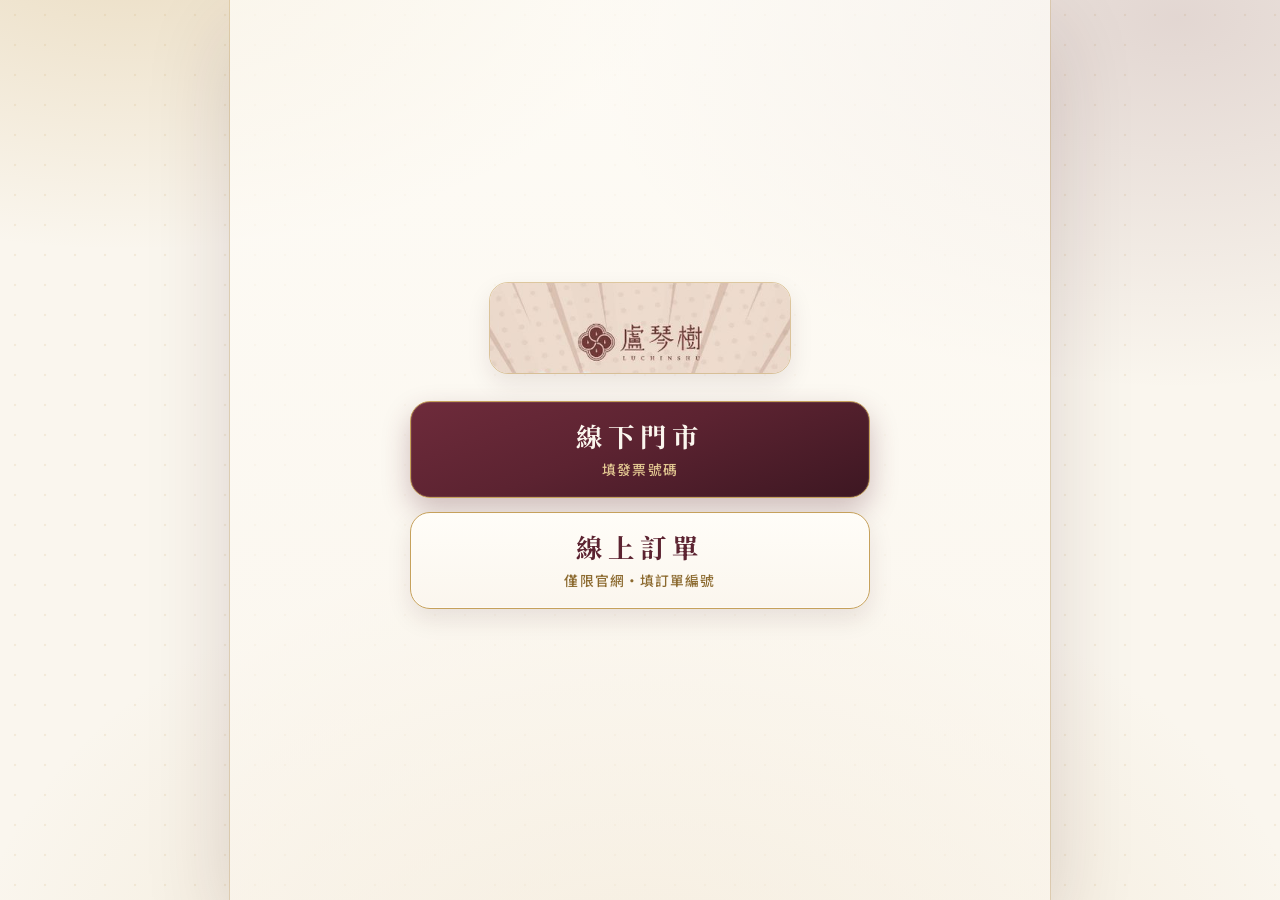
==== index.html @ ad16a61b "fix: only show success after the sheet confirms the entry Read the Apps Script JSON when the browser" ====
<!DOCTYPE html>
<html lang="zh-Hant">
<head>
<meta charset="UTF-8">
<meta name="viewport" content="width=device-width, initial-scale=1.0">
<title>盧琴樹 LUCHINSHU｜雙11 抽獎登記</title>
<meta name="description" content="盧琴樹（鷹速國際）雙11 抽獎：門市填發票、線上訂單填訂單編號，再到活動貼文留言「我要吃糖心酥」就能參加！活動期間 2026/10/30–11/30，抽獎日 2026/12/9。">
<link rel="preconnect" href="https://fonts.googleapis.com">
<link rel="preconnect" href="https://fonts.gstatic.com" crossorigin>
<link href="https://fonts.googleapis.com/css2?family=Noto+Sans+TC:wght@400;500;700&family=Noto+Serif+TC:wght@600;700&display=swap" rel="stylesheet">
<!-- assets 20261030f: channel is locked after the gate; no in-form switch -->
<!-- assets 20261030g: 試算表回 ok 才顯示登記成功 -->
<link rel="stylesheet" href="style.css?v=20261030g">
<script>
/* 有 ?channel= 時先標記，避免掃碼深連結先閃過選擇畫面。別名與 validate.js resolveChannel 一致。 */
(function () {
  var q = location.search.charAt(0) === '?' ? location.search.slice(1) : location.search;
  if (!q) return;
  var raw = '';
  var parts = q.split('&');
  for (var i = 0; i < parts.length; i++) {
    var pair = parts[i];
    if (!pair) continue;
    var eq = pair.indexOf('=');
    var k = eq < 0 ? pair : pair.slice(0, eq);
    try { k = decodeURIComponent(k.replace(/\+/g, ' ')); } catch (e) {}
    if (k !== 'channel') continue;
    raw = eq < 0 ? '' : pair.slice(eq + 1);
    try { raw = decodeURIComponent(raw.replace(/\+/g, ' ')); } catch (e2) {}
    break;
  }
  raw = (raw || '').replace(/^\s+|\s+$/g, '');
  var cl = raw.toLowerCase();
  var known = cl === 'online' || raw === '線上' || raw === '線上訂單' ||
    cl === 'store' || cl === 'offline' || raw === '門市' || raw === '線下' || raw === '線下門市';
  if (known) document.documentElement.classList.add('channel-preset');
})();
</script>
</head>
<body>

<div class="page">

  <section class="gate" id="channelGate" aria-label="選擇購買管道">
    <h1 class="sr-only">盧琴樹 LUCHINSHU 雙11抽獎登記</h1>
    <div class="gate-logo" aria-hidden="true">
      <img src="assets/hero-promo.jpg?v=20261029e" alt="">
    </div>
    <div class="gate-actions">
      <button type="button" class="gate-btn" data-channel="store">
        <span class="gate-btn-title">線下門市</span>
        <span class="gate-btn-sub">填發票號碼</span>
      </button>
      <button type="button" class="gate-btn gate-btn-line" data-channel="online">
        <span class="gate-btn-title">線上訂單</span>
        <span class="gate-btn-sub">僅限官網・填訂單編號</span>
      </button>
    </div>
    <noscript class="gate-noscript">請開啟 JavaScript 才能完成登記。</noscript>
  </section>

  <div id="campaign">
  <!-- 1. 海報 hero（手機寬滿版） -->
  <header class="hero">
    <img src="assets/hero-promo.jpg?v=20261029e" alt="盧琴樹 雙11大獎開抽!! iPhone 18 Pro 256GB（價值約 NT$44,900）等你帶回家，即日起至11/30 消費滿$1111＋留言" class="hero-img">
    <span class="spark sp1" aria-hidden="true"></span>
    <span class="spark sp2" aria-hidden="true"></span>
    <span class="spark sp3" aria-hidden="true"></span>
  </header>

  <main class="wrap">
    <div class="store-badge" id="storeBadge"></div>

    <section class="card prize-board" aria-label="活動獎項">
      <h2 class="board-title"><span class="deco" aria-hidden="true">✦</span>活動獎項<span class="deco" aria-hidden="true">✦</span></h2>
      <div class="prize-grid">
        <article class="prize prize-grand">
          <span class="prize-tag">頭獎</span>
          <h3 class="prize-name">iPhone 18 Pro <em>256GB</em></h3>
          <p class="prize-note">顏色隨機</p>
          <p class="prize-value">價值約 <strong>NT$44,900</strong></p>
          <span class="prize-count">×1 名</span>
        </article>
        <article class="prize">
          <span class="prize-tag">二獎</span>
          <h3 class="prize-name">現金 <em>NT$11,111</em></h3>
          <span class="prize-count">×1 名</span>
        </article>
        <article class="prize">
          <span class="prize-tag">三獎</span>
          <h3 class="prize-name">現金 <em>NT$1,111</em></h3>
          <span class="prize-count">×3 名</span>
        </article>
        <article class="prize">
          <span class="prize-tag">四獎</span>
          <h3 class="prize-name">商品金 <em>NT$111</em></h3>
          <span class="prize-count">×20 名</span>
        </article>
      </div>
    </section>

    

    <!-- 4. 活動資訊 -->
    <section class="card info-card">
      <h2 class="sec-title">活動資訊</h2>
      <ul class="info-list">
        <li>登記至 <strong>2026/11/30</strong> 止</li>
        <li>抽獎日：<strong>2026/12/9</strong></li>
        <li>中獎以 <strong>Email 及 FB／IG 私訊</strong>通知</li>
        <li>門市結帳，或官網下單，都可以參加（蝦皮、momo 不適用）</li>
        <li>同一位顧客<strong>限參加一次</strong>，重複登記僅計一筆</li>
      </ul>
    </section>

    <!-- 5. 留言提醒 -->
    <div class="warn-banner" role="alert">
      <span class="warn-ic" aria-hidden="true">
        <svg viewBox="0 0 24 24"><path fill="currentColor" d="M21 12.8A9 9 0 1 1 11.2 3 7 7 0 0 0 21 12.8z"/></svg><svg viewBox="0 0 24 24"><path fill="currentColor" d="M12 2l2.3 6.7L21 11l-6.7 2.3L12 20l-2.3-6.7L3 11l6.7-2.3z"/></svg>
      </span>
      <span class="big">送出後會跳轉到活動貼文，<span class="gold">一定要留言才算參加！</span></span>
      沒留言不算喔～小編會用留言名單對名單，有填表＋有留言才算數
      <span class="comment-phrase">留言請打：「我要吃糖心酥」</span>
    </div>

    <!-- 填寫畫面 -->
    <section class="card form-card" id="formCard">
      <h2 class="form-title"><svg class="title-ic" viewBox="0 0 24 24" aria-hidden="true"><path fill="currentColor" d="M21 12.8A9 9 0 1 1 11.2 3 7 7 0 0 0 21 12.8z"/></svg>抽獎登記</h2>
      <p class="form-hint">填完送出就會帶你去留言。記得打「我要吃糖心酥」！</p>

      <div class="form-error" id="formError"></div>

      <form id="lotteryForm" class="form-grid" novalidate>
        <input type="hidden" id="channelValue" name="channel" value="">
        <span class="field-error" data-err-for="channel"></span>

        <div class="field full" id="invoiceField" hidden>
          <label class="main" for="fInvoice">發票號碼 <span class="req">*</span></label>
          <input type="text" id="fInvoice" name="invoice" autocapitalize="characters" placeholder="2 碼英文＋8 碼數字，例：AB12345678">
          <p class="channel-tip">門市結帳的發票，兩個英文字母加八個數字就好。</p>
          <div class="field-error" data-err-for="invoice"></div>
        </div>

        <div class="field full" id="orderChannelField" hidden>
          <span class="main" id="orderChannelLabel">購買通路</span>
          <p class="channel-tip">線上訂單僅限<strong>官網</strong>（chinshu.co）購買才可參加；蝦皮、momo 不適用本次活動。</p>
          <input type="hidden" id="ocWeb" name="orderChannel" value="官網">
          <div class="field-error" data-err-for="orderChannel"></div>
        </div>

        <div class="field full" id="orderIdField" hidden>
          <label class="main" for="fOrderId">訂單編號 <span class="req">*</span></label>
          <input type="text" id="fOrderId" name="orderId" autocapitalize="characters" autocomplete="off" placeholder="例：2026103000123">
          <p class="channel-tip">線上訂單不用填發票（發票開比較慢），填訂單編號就能參加抽獎喔。</p>
          <div class="field-error" data-err-for="orderId"></div>
        </div>

        <div class="field">
          <label class="main" for="fName">姓名 <span class="req">*</span></label>
          <input type="text" id="fName" name="name" autocomplete="name" placeholder="請填真實姓名，中獎通知用">
          <div class="field-error" data-err-for="name"></div>
        </div>

        <div class="field">
          <label class="main" for="fEmail">Email <span class="req">*</span></label>
          <input type="email" id="fEmail" name="email" autocomplete="email" placeholder="例：hello@chinshu.co">
          <div class="field-error" data-err-for="email"></div>
        </div>

        <div class="field">
          <label class="main" for="fPhone">電話 <span class="req">*</span></label>
          <input type="tel" id="fPhone" name="phone" autocomplete="tel" inputmode="tel" placeholder="例：0912345678">
          <div class="field-error" data-err-for="phone"></div>
        </div>

        <div class="field">
          <label class="main" for="fAmount">消費金額（新台幣） <span class="req">*</span></label>
          <input type="number" id="fAmount" name="amount" inputmode="numeric" min="1" step="1" placeholder="例：1280">
          <div class="field-error" data-err-for="amount"></div>
        </div>

        <div class="field">
          <span class="main" style="display:block;margin-bottom:6px;">FB 或 IG（擇一） <span class="req">*</span></span>
          <div class="platform-row">
            <span>
              <input type="radio" id="pFB" name="platform" value="FB">
              <label class="pill" for="pFB">Facebook</label>
            </span>
            <span>
              <input type="radio" id="pIG" name="platform" value="IG">
              <label class="pill" for="pIG">Instagram</label>
            </span>
          </div>
          <div class="field-error" data-err-for="platform"></div>
        </div>

        <div class="field">
          <label class="main" for="fAccount">帳號名稱 <span class="req">*</span></label>
          <input type="text" id="fAccount" name="account" placeholder="例：IG：xxxx_223（中獎會用這個帳號私訊你）">
          <div class="field-error" data-err-for="account"></div>
        </div>

        <div class="field full">
          <span class="main">個人資料保護聲明（請滑動閱讀全文） <span class="req">*</span></span>
          <div class="privacy-box" id="privacyBox">
            <h3>盧琴樹 雙11抽獎活動｜個人資料保護聲明</h3>
            <p>鷹速國際有限公司（品牌：盧琴樹，統一編號 83551042，以下稱「本公司」）依《個人資料保護法》第 8 條規定，於蒐集您的個人資料前告知下列事項：</p>
            <p>1. 蒐集者：鷹速國際有限公司（盧琴樹）。</p>
            <p>2. 蒐集目的：辦理「盧琴樹 雙11抽獎活動」之參加資格確認、抽獎、中獎通知（以 Email 及 FB／IG 私訊方式）、贈品寄送及相關客服聯繫（法定特定目的：〇九〇 消費者、客戶管理與服務；一三五 資（通）訊服務；一五二 廣告或商業行為管理）。經您另行勾選同意後，並用於本公司商品、優惠及活動之行銷訊息寄送（〇四〇 行銷）。</p>
            <p>3. 個人資料類別：姓名、電子郵件、電話（C001 辨識個人者）、消費金額、購買管道、訂單編號或發票號碼（C093 財務交易）、Facebook 或 Instagram 帳號名稱（C001）。</p>
            <p>4. 利用期間：自蒐集之日起至 2028/12/31 止；行銷用途至您撤回同意時止。期滿或目的消失後即刪除或停止利用。法令另有保存規定者，從其規定。</p>
            <p>5. 利用地區：中華民國（台灣）境內。</p>
            <p>6. 利用對象及方式：由本公司於上述目的範圍內，以電子或書面方式利用，中獎通知以 Email 及 Facebook／Instagram 私訊進行；中獎贈品寄送時，必要範圍內提供予物流業者。除法令規定外，不會提供予其他第三人。</p>
            <p>7. 您的權利：您可依個資法第 3 條，向本公司請求查詢或閱覽、製給複製本、補充或更正、停止蒐集／處理／利用，或刪除您的個人資料，並可隨時撤回行銷同意。請洽：【聯絡 Email 待填寫：______@______】。</p>
            <p>8. 不提供之影響：您可自由選擇是否提供個人資料；若不提供或提供不完整，將無法參加本次抽獎或無法完成中獎通知與贈品寄送。是否同意接收行銷訊息不影響抽獎資格。</p>
            <p>活動說明：活動期間 2026/10/30–11/30，抽獎日 2026/12/9，中獎將以 Email 及 FB／IG 私訊通知。同一位顧客限參加一次，重複登記者僅以一筆計算，本公司保有審核及最終解釋之權利。</p>
          </div>
        </div>

        <div class="field full">
          <label class="check-row" for="fPrivacy">
            <input type="checkbox" id="fPrivacy" name="privacyConsent">
            <span>我已閱讀並同意上方「個人資料保護聲明」，同意盧琴樹為辦理本次抽獎蒐集、處理及利用我的個人資料。<span class="req">*</span></span>
          </label>
          <div class="field-error" data-err-for="privacyConsent"></div>
          <label class="check-row optional" for="fMarketing">
            <input type="checkbox" id="fMarketing" name="marketing">
            <span>我同意盧琴樹日後以 Email／電話／簡訊寄送新品、優惠與活動訊息（可隨時取消）。不勾選也能參加抽獎喔！</span>
          </label>
        </div>

        <button type="submit" class="btn btn-primary" id="submitBtn">送出，帶我去留言！</button>
      </form>
    </section>

    <!-- 成功畫面 -->
    <section class="card success-wrap" id="successCard">
      <div class="success-icon" aria-hidden="true"><svg viewBox="0 0 96 96"><circle cx="48" cy="48" r="45" fill="none" stroke="#C6A15B" stroke-opacity=".35"/><circle cx="48" cy="48" r="38" fill="none" stroke="#C6A15B" stroke-opacity=".65" stroke-width="1.5"/><circle cx="45" cy="51" r="21" fill="#E3C892"/><circle cx="54" cy="44" r="18" fill="#ffffff"/><path fill="#5C2331" d="M29 32l1.9 5.3 5.3 1.9-5.3 1.9L29 46.4l-1.9-5.3-5.3-1.9 5.3-1.9z"/><path fill="#C6A15B" d="M70 58l1.6 4.4 4.4 1.6-4.4 1.6L70 70l-1.6-4.4-4.4-1.6 4.4-1.6z"/></svg></div>
      <h2 class="success-title">登記成功！</h2>
      <p class="success-text">接下來最重要的一步：<strong>請到活動貼文留言</strong>，有留言才會進入抽獎名單！</p>
      <p class="success-phrase">留言打這句就對了：「我要吃糖心酥」</p>
      <p class="success-text">小編是用「FB／IG 帳號」對名單的，留言帳號要和剛剛填的一樣喔。</p>
      <p class="countdown" id="countdownText">活動貼文還沒上線時，不會自動跳轉。</p>
      <a class="btn btn-gold" id="goPostBtn" href="#" target="_blank" rel="noopener">馬上去貼文留言</a>
      <div class="follow-box">
        <p class="follow-title">順便追蹤粉專／IG 吧！</p>
        <p class="follow-text">中獎名單會在那邊公布，追蹤才能第一時間知道有沒有中獎 ✨</p>
        <div class="follow-btns">
          <a class="btn btn-follow fb" id="followFbBtn" href="#" target="_blank" rel="noopener">追蹤 FB 粉專</a>
          <a class="btn btn-follow ig" id="followIgBtn" href="#" target="_blank" rel="noopener">追蹤 IG</a>
        </div>
      </div>
    </section>

    <footer class="foot">
      主辦：鷹速國際有限公司（盧琴樹）｜<a href="https://chinshu.co" target="_blank" rel="noopener">chinshu.co</a><br>
      活動期間 2026/10/30–11/30・抽獎日 2026/12/9・主辦方保有審核及最終解釋之權利
    </footer>
  </main>
  </div>
</div>

<script src="validate.js?v=20261030g"></script>
<script src="config.js?v=20261030g"></script>
<script src="app.js?v=20261030g"></script>
</body>
</html>
---- style.css ----
/* 盧琴樹 LUCHINSHU（鷹速國際）雙11 線下門市掃碼抽獎・活動 landing
   品牌視覺：酒紅 #5C2331 / 深紅褐 #3D1722、金 #C6A15B、米白 #FBF6EE
   氛圍：米色放射線背景＋金色點綴，獎項/提醒區深紅褐漸層＋金框金字 */
:root {
  --wine: #5C2331;
  --wine-dark: #3D1722;
  --gold: #C6A15B;
  --gold-light: #E3C892;
  --gold-deep: #8C6A2F;
  --cream: #FBF6EE;
  --ink: #40222A;
  --danger: #A4231B;
  --serif: "Noto Serif TC", "Songti TC", "PMingLiU", serif;
  --sans: "Noto Sans TC", "PingFang TC", "Microsoft JhengHei", sans-serif;
}

* { box-sizing: border-box; }
html { -webkit-text-size-adjust: 100%; }
.sr-only {
  position: absolute;
  width: 1px;
  height: 1px;
  padding: 0;
  margin: -1px;
  overflow: hidden;
  clip: rect(0, 0, 0, 0);
  white-space: nowrap;
  border: 0;
}
body {
  margin: 0;
  font-family: var(--sans);
  color: var(--ink);
  font-size: 17px;
  line-height: 1.65;
  /* 米色放射線（上方灑下）＋金色圓點＋米白底 */
  background-color: var(--cream);
  background-image:
    radial-gradient(circle, rgba(198, 161, 91, .18) 1.4px, transparent 1.6px),
    repeating-conic-gradient(from 180deg at 50% -140px, rgba(198, 161, 91, .12) 0deg 3deg, transparent 3deg 16deg),
    repeating-conic-gradient(from 180deg at 50% -140px, rgba(92, 35, 49, .05) 0deg 2deg, transparent 2deg 28deg);
  background-size: 30px 30px, auto, auto;
  background-repeat: repeat, no-repeat, no-repeat;
}

/* 手機優先置中欄 */
.page {
  max-width: 520px;
  margin: 0 auto;
  min-height: 100vh;
  box-shadow: 0 0 0 1px rgba(198, 161, 91, .28), 0 18px 60px rgba(61, 23, 34, .12);
  background: transparent;
}
.wrap { padding: 0 16px 48px; }

/* ===== 1. 海報 hero ===== */
.hero {
  position: relative;
  overflow: hidden;
  background: var(--cream);
}
.hero-img {
  display: block;
  width: 100%;
  height: auto;
  /* 海報含獎項區，勿用 4:5 cover 裁掉底部 */
  aspect-ratio: auto;
  object-fit: contain;
  object-position: top center;
}
.store-badge {
  display: none;
  width: fit-content;
  max-width: calc(100% - 40px);
  margin: 14px auto 0;
  padding: 5px 18px;
  border-radius: 999px;
  background: linear-gradient(135deg, var(--gold-light), var(--gold));
  color: var(--wine-dark);
  font-size: .85rem;
  font-weight: 700;
  letter-spacing: .04em;
  box-shadow: 0 6px 16px rgba(61, 23, 34, .35), inset 0 0 0 1px rgba(255, 253, 248, .5);
  white-space: nowrap;
  overflow: hidden;
  text-overflow: ellipsis;
}
.store-badge.on { display: block; }

/* ===== 星點裝飾（閃爍動畫） ===== */
.spark {
  position: absolute;
  width: 10px;
  height: 10px;
  pointer-events: none;
  background: var(--gold-light);
  transform: rotate(45deg);
  box-shadow: 0 0 8px rgba(227, 200, 146, .9);
  animation: twinkle 2.2s ease-in-out infinite;
}
.spark::after {
  content: "";
  position: absolute;
  inset: 3px;
  background: #fffdf6;
}
.hero .sp1 { top: 14%; left: 8%; }
.hero .sp2 { top: 8%; right: 10%; width: 7px; height: 7px; animation-delay: .7s; }
.hero .sp3 { top: 32%; right: 5%; width: 12px; height: 12px; animation-delay: 1.3s; }
@keyframes twinkle {
  0%, 100% { opacity: .25; transform: rotate(45deg) scale(.65); }
  50% { opacity: 1; transform: rotate(45deg) scale(1.15); }
}

/* ===== 2. 標題列 ===== */
.title-block {
  position: relative;
  text-align: center;
  padding: 26px 12px 8px;
}
.kicker {
  margin: 0 0 6px;
  font-size: .78rem;
  font-weight: 700;
  letter-spacing: .42em;
  text-indent: .42em;
  color: var(--gold-deep);
}
.hero-title {
  font-family: var(--serif);
  font-weight: 700;
  font-size: 2.35rem;
  letter-spacing: .1em;
  margin: 0;
  color: var(--wine);
  text-shadow: 0 2px 0 rgba(227, 200, 146, .55), 0 6px 18px rgba(92, 35, 49, .18);
}
.hero-sub {
  font-family: var(--serif);
  font-weight: 600;
  font-size: 1.18rem;
  letter-spacing: .14em;
  margin: 6px 0 16px;
  color: var(--wine);
}
.chip {
  display: inline-flex;
  align-items: center;
  gap: 8px;
  margin: 0;
  padding: 8px 20px;
  border-radius: 999px;
  background: linear-gradient(135deg, var(--wine) 0%, var(--wine-dark) 100%);
  border: 1px solid var(--gold);
  color: var(--gold-light);
  font-size: .95rem;
  font-weight: 700;
  letter-spacing: .03em;
  box-shadow: 0 6px 18px rgba(92, 35, 49, .30), inset 0 0 12px rgba(198, 161, 91, .18);
}
.chip-dot {
  width: 7px;
  height: 7px;
  border-radius: 50%;
  background: var(--gold-light);
  box-shadow: 0 0 8px rgba(227, 200, 146, .95);
  animation: chipGlow 1.8s ease-in-out infinite;
}
@keyframes chipGlow {
  0%, 100% { opacity: .55; }
  50% { opacity: 1; box-shadow: 0 0 12px rgba(227, 200, 146, 1); }
}

/* ===== 卡片基底（金框＋四角菱形角飾） ===== */
.card {
  position: relative;
  margin-top: 18px;
  border-radius: 18px;
  border: 1px solid rgba(198, 161, 91, .65);
  box-shadow: 0 12px 32px rgba(61, 23, 34, .12), 0 2px 8px rgba(61, 23, 34, .06);
}
.card::before {
  content: "";
  position: absolute;
  inset: -6px;
  pointer-events: none;
  background-image:
    repeating-conic-gradient(from 0deg, var(--gold) 0 25%, transparent 0 50%),
    repeating-conic-gradient(from 90deg, var(--gold) 0 25%, transparent 0 50%);
  background-repeat: no-repeat;
  background-size: 11px 11px;
  background-position:
    0 0, 0 0,
    100% 0, 100% 0,
    0 100%, 0 100%,
    100% 100%, 100% 100%;
  filter: drop-shadow(0 1px 1px rgba(61, 23, 34, .18));
}

/* 區塊標題 */
.sec-title {
  font-family: var(--serif);
  font-weight: 700;
  font-size: 1.25rem;
  letter-spacing: .18em;
  color: var(--wine);
  margin: 0 0 10px;
  text-align: center;
}
.sec-title::before, .sec-title::after {
  content: "◆";
  font-size: .6rem;
  color: var(--gold);
  margin: 0 10px;
  vertical-align: 3px;
}

/* ===== 3. 獎項板（深紅褐漸層＋金框金字） ===== */
.prize-board {
  padding: 24px 18px 20px;
  background:
    radial-gradient(120% 90% at 50% -10%, rgba(198, 161, 91, .22), transparent 55%),
    linear-gradient(160deg, #6E2B3B 0%, var(--wine) 48%, var(--wine-dark) 100%);
  color: var(--cream);
  overflow: visible;
}
.board-title {
  font-family: var(--serif);
  font-weight: 700;
  font-size: 1.45rem;
  letter-spacing: .22em;
  text-align: center;
  color: var(--gold-light);
  margin: 0 0 16px;
  padding-inline: 8px;
  max-width: 100%;
  text-shadow: 0 2px 10px rgba(20, 6, 10, .55);
}
.board-title .deco {
  font-size: .95rem;
  color: var(--gold);
  margin: 0 10px;
  vertical-align: 4px;
  animation: twinkle 2.6s ease-in-out infinite;
}
.prize-grid {
  display: grid;
  grid-template-columns: 1fr 1fr;
  gap: 10px;
  min-width: 0;
  padding-top: 16px; /* 留給 absolute、探出卡片上緣的獎項標籤 */
}
.prize {
  position: relative;
  min-width: 0;
  text-align: center;
  padding: 26px 10px 14px;
  border-radius: 14px;
  border: 1px solid rgba(198, 161, 91, .6);
  background: rgba(251, 246, 238, .07);
  box-shadow: inset 0 0 0 1px rgba(61, 23, 34, .25), inset 0 1px 0 rgba(251, 246, 238, .12);
  overflow: visible;
}
.prize-tag {
  position: absolute;
  z-index: 2;
  top: -11px;
  left: 50%;
  right: auto;
  transform: translateX(-50%);
  padding: 2px 14px;
  border-radius: 999px;
  background: linear-gradient(135deg, var(--gold-light), var(--gold));
  color: var(--wine-dark);
  font-size: .78rem;
  font-weight: 700;
  letter-spacing: .12em;
  box-shadow: 0 3px 8px rgba(20, 6, 10, .4), inset 0 0 0 1px rgba(255, 253, 248, .45);
  white-space: nowrap;
}
.prize-name {
  font-family: var(--serif);
  font-weight: 700;
  font-size: 1.02rem;
  color: var(--cream);
  margin: 0;
  line-height: 1.5;
}
.prize-name em {
  font-style: normal;
  color: var(--gold-light);
}
.prize-note {
  margin: 2px 0 6px;
  font-size: .8rem;
  color: rgba(251, 246, 238, .75);
}
.prize-count {
  display: inline-block;
  font-size: .85rem;
  font-weight: 700;
  color: var(--gold-light);
  border-top: 1px dashed rgba(198, 161, 91, .55);
  padding-top: 5px;
  margin-top: 4px;
}
/* 頭獎：跨欄＋金底凸顯＋掃光 */
.prize-grand {
  grid-column: 1 / -1;
  padding: 30px 14px 18px;
  background: linear-gradient(135deg, var(--gold-light) 0%, var(--gold) 58%, #B08A44 100%);
  border: 1px solid rgba(255, 253, 246, .65);
  box-shadow: 0 8px 22px rgba(20, 6, 10, .35), inset 0 0 0 1px rgba(140, 106, 47, .35);
  /* 不可 hidden：會裁掉 top:-11px 的「頭獎」標籤 */
  overflow: visible;
}
.prize-grand .prize-tag {
  background: linear-gradient(135deg, var(--wine), var(--wine-dark));
  color: var(--gold-light);
  border: 1px solid var(--gold);
}
.prize-grand .prize-name {
  font-size: 1.3rem;
  letter-spacing: .05em;
  color: var(--wine-dark);
  text-shadow: 0 1px 0 rgba(255, 253, 246, .5);
  max-width: 100%;
  overflow-wrap: anywhere;
  padding-inline: 8px;
}
.prize-grand .prize-name em { color: #7A2E3E; }
.prize-grand .prize-note { color: rgba(61, 23, 34, .72); }
.prize-grand .prize-count {
  color: var(--wine-dark);
  border-top-color: rgba(92, 35, 49, .4);
  font-size: .95rem;
}
.prize-grand::after {
  content: "";
  position: absolute;
  inset: 0;
  border-radius: inherit;
  overflow: hidden;
  pointer-events: none;
  background: linear-gradient(105deg, transparent 0%, transparent 35%, rgba(255, 255, 255, .55) 50%, transparent 65%, transparent 100%);
  background-size: 220% 100%;
  animation: shineSlide 3.4s ease-in-out infinite;
  z-index: 0;
}
/* 只把文字抬到掃光上面。不可寫成 .prize-grand > *：
   那會蓋掉 .prize-tag 的 position:absolute，left:50% 會把「頭獎」推到卡片右緣。 */
.prize-grand > :not(.prize-tag) { position: relative; z-index: 1; }
@keyframes shineSlide {
  0% { background-position: 120% 0; }
  55%, 100% { background-position: -120% 0; }
}
.prize-grand .g1 { top: 12px; right: 14px; }
.prize-grand .g2 { bottom: 12px; left: 14px; width: 7px; height: 7px; animation-delay: 1s; }
/* 第四獎：補滿尾列全寬，版面平衡 */
.prize-grid .prize:last-child { grid-column: 1 / -1; }
@keyframes shine {
  0% { left: -45%; }
  55%, 100% { left: 125%; }
}

/* ===== 4. 活動資訊（米白亮卡） ===== */
.info-card {
  padding: 22px 20px;
  background: linear-gradient(180deg, #FFFDF8 0%, var(--cream) 100%);
}
.info-list { margin: 0; padding: 0; list-style: none; font-size: .95rem; }
.info-list li { padding: 4px 0 4px 26px; position: relative; }
.info-list li::before {
  content: "";
  position: absolute;
  left: 6px;
  top: .55em;
  width: 7px;
  height: 7px;
  background: var(--gold);
  transform: rotate(45deg);
  box-shadow: 0 1px 2px rgba(61, 23, 34, .25);
}
.info-list strong { color: var(--wine); }

/* ===== 5. 留言提醒（深紅褐漸層＋金框金字） ===== */
.warn-banner {
  position: relative;
  margin-top: 18px;
  padding: 20px 18px;
  border-radius: 16px;
  border: 1.5px solid var(--gold);
  background:
    radial-gradient(110% 100% at 50% -20%, rgba(198, 161, 91, .28), transparent 55%),
    linear-gradient(150deg, #6E2B3B 0%, var(--wine) 45%, var(--wine-dark) 100%);
  color: var(--cream);
  box-shadow: 0 12px 28px rgba(61, 23, 34, .32), inset 0 0 0 1px rgba(61, 23, 34, .3);
  font-size: 1.02rem;
  font-weight: 700;
  line-height: 1.6;
  text-align: center;
}
.warn-ic { display: block; margin-bottom: 8px; color: var(--gold-light); animation: twinkle 2.4s ease-in-out infinite; }
.warn-ic svg { width: 21px; height: 21px; vertical-align: -4px; filter: drop-shadow(0 0 6px rgba(227, 200, 146, .7)); }
.warn-ic svg + svg { margin-left: 8px; }
.warn-banner .big { font-size: 1.22rem; display: block; font-family: var(--serif); letter-spacing: .04em; }
.warn-banner .gold { color: var(--gold-light); text-shadow: 0 0 12px rgba(227, 200, 146, .45); }
.warn-banner .comment-phrase {
  display: inline-block;
  margin-top: 10px;
  padding: 4px 14px;
  border-radius: 999px;
  background: rgba(251, 246, 238, .1);
  border: 1px solid rgba(198, 161, 91, .75);
  color: var(--gold-light);
  font-family: var(--serif);
  letter-spacing: .08em;
}

/* ===== 6. 表單卡 ===== */
.form-card {
  padding: 24px 20px;
  background: linear-gradient(180deg, #FFFDF8 0%, var(--cream) 100%);
}
h2.form-title {
  font-family: var(--serif);
  font-weight: 700;
  color: var(--wine);
  font-size: 1.4rem;
  letter-spacing: .12em;
  margin: 4px 0 6px;
  text-align: center;
}
.title-ic { width: 22px; height: 22px; vertical-align: -4px; margin-right: 4px; color: var(--gold-deep); }
.form-hint { text-align: center; color: #7a5c64; font-size: .9rem; margin: 0 0 14px; }

.field { margin-bottom: 16px; }
.field label.main {
  display: block;
  font-weight: 700;
  color: var(--wine);
  margin-bottom: 6px;
  font-size: .98rem;
}
.field label.main .req { color: var(--danger); }
.field .tip { font-size: .82rem; color: #93707a; margin-top: 4px; }

input[type="text"], input[type="email"], input[type="tel"], input[type="number"] {
  width: 100%;
  padding: 12px 14px;
  font-size: 1rem;
  font-family: var(--sans);
  color: var(--ink);
  background: #FFFDF8;
  border: 1.5px solid #dcc9b6;
  border-radius: 12px;
  outline: none;
  transition: border-color .15s, box-shadow .15s, background .15s;
}
input:focus {
  border-color: var(--wine);
  box-shadow: 0 0 0 3px rgba(198, 161, 91, .35);
  background: #fff;
}
input.invalid { border-color: var(--danger); background: #fdf3f2; }

/* radio 平台選擇（radio 隱藏＋pill 選中樣式） */
.platform-row { display: flex; gap: 10px; }
.platform-row input[type="radio"] { position: absolute; opacity: 0; pointer-events: none; }
.platform-row .pill {
  display: block;
  flex: 1;
  text-align: center;
  padding: 11px 0;
  border: 1.5px solid #dcc9b6;
  border-radius: 12px;
  background: #FFFDF8;
  font-weight: 700;
  color: var(--ink);
  cursor: pointer;
  transition: all .15s;
}
.platform-row span { flex: 1; display: flex; }
.platform-row .pill { width: 100%; }
.platform-row .pill:hover { border-color: var(--gold); }
.platform-row input:checked + .pill {
  background: linear-gradient(135deg, var(--wine), var(--wine-dark));
  border-color: var(--gold);
  color: var(--cream);
  box-shadow: 0 4px 14px rgba(92, 35, 49, .30), 0 0 0 3px rgba(198, 161, 91, .18);
}
.platform-row input:focus-visible + .pill {
  box-shadow: 0 0 0 3px rgba(198, 161, 91, .45);
}
.order-channel-row .pill {
  letter-spacing: .02em;
  padding-left: 4px;
  padding-right: 4px;
}
.channel-tip {
  margin: 8px 0 0;
  font-size: .86rem;
  color: #7a5c64;
  line-height: 1.55;
}
#channelValue { display: none; }
.form-grid > .field-error { grid-column: 1 / -1; }
.field[hidden] { display: none !important; }

/* 個資全文 */
.privacy-box {
  max-height: 220px;
  overflow-y: auto;
  border: 1px solid #e7d6be;
  border-radius: 12px;
  background: #fffdf8;
  padding: 12px 14px;
  font-size: .82rem;
  line-height: 1.7;
  color: #5d4750;
}
.privacy-box h3 {
  font-family: var(--serif);
  font-size: .95rem;
  color: var(--wine);
  margin: 0 0 6px;
}
.privacy-box p { margin: 0 0 8px; }

/* 勾選區 */
.check-row {
  display: flex;
  align-items: flex-start;
  gap: 10px;
  padding: 12px 14px;
  border: 1.5px solid #e2d3bf;
  border-radius: 12px;
  background: #fffdf9;
  cursor: pointer;
  font-size: .92rem;
  transition: border-color .15s;
}
.check-row:hover { border-color: var(--gold); }
.check-row + .check-row { margin-top: 10px; }
.check-row.optional { border-style: dashed; color: #6d5560; }
.check-row input { margin-top: 4px; width: 18px; height: 18px; accent-color: var(--wine); flex: none; }
.check-row input:focus-visible { outline: 2px solid var(--gold); outline-offset: 2px; }

/* 錯誤訊息（.on 才顯示） */
.field-error { color: var(--danger); font-size: .84rem; margin-top: 5px; display: none; }
.field-error.on { display: block; }
.form-error {
  display: none;
  margin: 0 0 14px;
  padding: 10px 14px;
  border-radius: 10px;
  background: #fbf1ec;
  border: 1px solid #e6c4b8;
  color: var(--danger);
  font-size: .92rem;
  text-align: center;
  white-space: pre-line;
}
.form-error.on { display: block; }

/* ===== 按鈕 ===== */
.btn {
  display: block;
  width: 100%;
  padding: 15px 0;
  border: none;
  border-radius: 999px;
  font-family: var(--sans);
  font-size: 1.08rem;
  font-weight: 700;
  letter-spacing: .06em;
  cursor: pointer;
  text-align: center;
  text-decoration: none;
  transition: transform .15s, box-shadow .15s, filter .15s;
}
.btn:active { transform: translateY(1px); }
.btn-primary {
  position: relative;
  overflow: hidden;
  background: linear-gradient(135deg, var(--wine) 0%, var(--wine-dark) 100%);
  color: var(--cream);
  border: 1px solid rgba(198, 161, 91, .75);
  box-shadow: 0 8px 22px rgba(92, 35, 49, .32), inset 0 0 14px rgba(198, 161, 91, .16);
}
.btn-primary:hover { filter: brightness(1.08); }
.btn-primary:disabled { opacity: .6; cursor: wait; }
.btn-gold {
  position: relative;
  overflow: hidden;
  background: linear-gradient(135deg, var(--gold-light) 0%, var(--gold) 100%);
  color: var(--wine-dark);
  box-shadow: 0 4px 14px rgba(198, 161, 91, .5), inset 0 0 0 1px rgba(255, 253, 246, .5);
}
.btn-gold:hover { filter: brightness(1.05); }
button:disabled { cursor: not-allowed; }

/* ===== 7. 成功畫面（深紅金框・慶祝感） ===== */
.success-wrap {
  display: none;
  padding: 26px 22px;
  text-align: center;
  background:
    radial-gradient(120% 90% at 50% -10%, rgba(198, 161, 91, .26), transparent 55%),
    linear-gradient(160deg, #6E2B3B 0%, var(--wine) 48%, var(--wine-dark) 100%);
  color: var(--cream);
  border: 1.5px solid var(--gold);
  overflow: hidden;
}
.success-wrap.on { display: block; }
.success-icon { margin: 4px 0 8px; }
.success-icon svg { width: 92px; height: 92px; filter: drop-shadow(0 0 14px rgba(227, 200, 146, .55)); animation: popIn .6s cubic-bezier(.2, 1.6, .4, 1) both; }
@keyframes popIn {
  0% { transform: scale(.4); opacity: 0; }
  100% { transform: scale(1); opacity: 1; }
}
.success-title {
  font-family: var(--serif);
  font-weight: 700;
  color: var(--gold-light);
  font-size: 1.6rem;
  letter-spacing: .14em;
  margin: 0 0 10px;
  text-shadow: 0 2px 12px rgba(20, 6, 10, .5);
}
.success-text { font-size: 1rem; margin: 0 0 6px; }
.success-text strong { color: var(--gold-light); }
.success-phrase {
  margin: 8px 0 10px;
  font-family: var(--serif);
  font-weight: 700;
  color: var(--gold-light);
  letter-spacing: .08em;
}
.countdown { color: var(--gold-light); font-weight: 700; margin: 10px 0 18px; }
.success-wrap .btn-gold { max-width: 320px; margin: 0 auto; }

/* ===== footer ===== */
footer.foot {
  text-align: center;
  margin-top: 32px;
  font-size: .8rem;
  color: var(--gold-deep);
}
footer.foot a { color: var(--wine); text-decoration: none; border-bottom: 1px solid var(--gold); }

/* ===== 動畫關閉（使用者偏好） ===== */
@media (prefers-reduced-motion: reduce) {
  *, *::before, *::after {
    animation: none !important;
    transition: none !important;
  }
}

@media (min-width: 480px) {
  body { font-size: 18px; }
  .wrap { padding: 0 22px 56px; }
  .hero-title { font-size: 2.6rem; }
  .form-card, .info-card { padding: 28px 30px; }
  .prize-board { padding: 28px 24px 24px; }
}

/* 成功頁：追蹤粉專 */
.follow-box {
  margin-top: 18px;
  padding: 14px 14px 16px;
  border-radius: 14px;
  background: rgba(251, 246, 238, .92);
  border: 1px solid rgba(198, 161, 91, .55);
  text-align: center;
}
.follow-title {
  margin: 0 0 4px;
  font-family: var(--serif);
  color: var(--wine);
  font-size: 1.05rem;
  letter-spacing: .06em;
}
.follow-text {
  margin: 0 0 12px;
  font-size: .9rem;
  color: #6a4a52;
  line-height: 1.5;
}
.follow-btns {
  display: flex;
  gap: 8px;
  flex-wrap: wrap;
  justify-content: center;
}
.btn-follow {
  flex: 1 1 140px;
  display: inline-flex;
  align-items: center;
  justify-content: center;
  padding: 11px 14px;
  border-radius: 999px;
  font-weight: 700;
  text-decoration: none;
  color: #fff;
  border: none;
}
.btn-follow.fb { background: #1877F2; }
.btn-follow.ig {
  background: linear-gradient(45deg, #f09433, #dc2743, #bc1888);
}


/* ===== 桌面版（>=900px）：置中寬欄、光暈背景、雙欄表單 ===== */
@media (min-width: 900px) {
  /* 米白底＋柔和金色／酒紅放射光暈＋細金點 */
  body {
    background-color: #FAF6EE;
    background-image:
      radial-gradient(900px 520px at 10% -8%, rgba(198, 161, 91, .30), transparent 62%),
      radial-gradient(1000px 620px at 92% 2%, rgba(92, 35, 49, .15), transparent 60%),
      radial-gradient(1100px 760px at 50% 112%, rgba(198, 161, 91, .20), transparent 62%),
      radial-gradient(circle, rgba(198, 161, 91, .14) 1.4px, transparent 1.6px);
    background-size: auto, auto, auto, 30px 30px;
    background-repeat: no-repeat, no-repeat, no-repeat, repeat;
  }

  /* 置中寬欄，像浮在光暈上的一張大卡片 */
  .page {
    max-width: 820px;
    min-height: calc(100vh - 56px);
    margin: 28px auto;
    border-radius: 26px;
    background: linear-gradient(180deg, rgba(255, 253, 248, .72), rgba(251, 246, 238, .55));
    box-shadow: 0 30px 80px rgba(61, 23, 34, .16), 0 0 0 1px rgba(198, 161, 91, .30);
  }
  .wrap { padding: 0 30px 60px; }

  /* 海報：維持原始比例不變形，圓角陰影置中 */
  .hero {
    margin: 24px 24px 0;
    border-radius: 20px;
    box-shadow: 0 18px 44px rgba(61, 23, 34, .22), 0 0 0 1px rgba(198, 161, 91, .38);
  }
  .hero-img {
    height: auto;
    aspect-ratio: auto;
    object-fit: contain;
  }
  .store-badge { margin-top: 22px; }

  /* 卡片呼吸感：更寬鬆的內距、間距與柔和陰影 */
  .card, .warn-banner { margin-top: 26px; }
  .card {
    border-radius: 20px;
    box-shadow: 0 18px 44px rgba(61, 23, 34, .13), 0 3px 10px rgba(61, 23, 34, .06);
    transition: transform .25s ease, box-shadow .25s ease;
  }
  .card:hover {
    transform: translateY(-2px);
    box-shadow: 0 24px 52px rgba(61, 23, 34, .16), 0 4px 12px rgba(61, 23, 34, .07);
  }
  .info-card, .form-card { padding: 34px 36px; }
  .warn-banner { padding: 24px 28px; }
  footer.foot { margin-top: 40px; }

  /* 表單雙欄：姓名+Email、電話+金額、平台+帳號 並排；full 跨整欄 */
  .form-grid {
    display: grid;
    grid-template-columns: 1fr 1fr;
    column-gap: 22px;
  }
  .form-grid .field { margin-bottom: 20px; }
  .form-grid .field.full { grid-column: 1 / -1; }
  .form-grid > .btn {
    grid-column: 1 / -1;
    margin-top: 6px;
  }

  /* 成功頁：追蹤按鈕並排、置中、等寬 */
  .follow-btns {
    flex-wrap: nowrap;
    gap: 14px;
    max-width: 440px;
    margin: 0 auto;
  }
  .btn-follow {
    flex: 1 1 0;
    padding: 13px 16px;
    font-size: 1rem;
    box-shadow: 0 6px 16px rgba(61, 23, 34, .18);
  }
}

.prize-value {
  margin: 6px 0 0;
  font-size: .95rem;
  color: var(--wine);
  letter-spacing: .02em;
}
.prize-value strong {
  color: #8B1E2D;
  font-size: 1.15em;
}
.prize-grand .prize-value {
  background: rgba(255,255,255,.55);
  display: inline-block;
  max-width: calc(100% - 12px);
  padding: 4px 12px;
  border-radius: 999px;
  border: 1px solid rgba(198,161,91,.65);
  margin-top: 8px;
  white-space: normal;
  overflow-wrap: anywhere;
}

/* ===== 進站先選管道（只有形象＋兩個按鈕） ===== */
.gate {
  min-height: 100vh;
  min-height: 100dvh;
  display: flex;
  flex-direction: column;
  align-items: center;
  justify-content: center;
  padding: max(28px, env(safe-area-inset-top)) 22px max(36px, env(safe-area-inset-bottom));
  text-align: center;
}
#campaign { display: none; }
html.channel-preset #campaign,
html.channel-open #campaign { display: block; }
html.channel-preset .gate,
html.channel-open .gate { display: none; }

.gate-logo {
  width: min(78vw, 300px);
  aspect-ratio: 400 / 120;
  position: relative;
  overflow: hidden;
  margin: 0 auto 28px;
  border-radius: 18px;
  outline: 1px solid rgba(198, 161, 91, .55);
  box-shadow: 0 10px 24px rgba(61, 23, 34, .1);
}
/* hero-promo.jpg 1080×1531，標誌區塊約 x=340 y=30、400×120 */
.gate-logo img {
  position: absolute;
  width: 270%;
  height: 1275.833%;
  max-width: none;
  left: -85%;
  top: -25%;
  pointer-events: none;
}
.gate-actions {
  width: 100%;
  max-width: 420px;
  display: flex;
  flex-direction: column;
  gap: 14px;
}
.gate-btn {
  appearance: none;
  -webkit-appearance: none;
  width: 100%;
  min-height: 96px;
  padding: 18px 16px;
  border-radius: 20px;
  border: 1.5px solid var(--gold);
  background: linear-gradient(160deg, #6E2B3B 0%, var(--wine) 46%, var(--wine-dark) 100%);
  color: var(--cream);
  font-family: var(--serif);
  cursor: pointer;
  box-shadow: 0 12px 28px rgba(92, 35, 49, .28), inset 0 0 0 1px rgba(255, 253, 248, .08);
}
.gate-btn-line {
  background: linear-gradient(180deg, #FFFDF8 0%, var(--cream) 100%);
  color: var(--wine);
  box-shadow: 0 10px 24px rgba(61, 23, 34, .1), inset 0 0 0 1px rgba(255, 253, 248, .7);
}
.gate-btn-title {
  display: block;
  font-size: 1.65rem;
  font-weight: 700;
  letter-spacing: .22em;
  line-height: 1.25;
}
.gate-btn-sub {
  display: block;
  margin-top: 6px;
  font-family: var(--sans);
  font-size: .86rem;
  font-weight: 500;
  letter-spacing: .08em;
  color: var(--gold-light);
}
.gate-btn-line .gate-btn-sub { color: var(--gold-deep); }
.gate-btn:hover { filter: brightness(1.05); }
.gate-btn:active { transform: translateY(1px); }
.gate-btn:focus-visible {
  outline: 3px solid var(--gold);
  outline-offset: 3px;
}
.gate-noscript {
  margin: 18px 0 0;
  color: var(--wine);
  font-size: .9rem;
}
#formCard { scroll-margin-top: 12px; }

@media (min-width: 900px) {
  html:not(.channel-open):not(.channel-preset) .page {
    margin: 0 auto;
    min-height: 100dvh;
    border-radius: 0;
  }
  .gate-actions { max-width: 460px; }
}
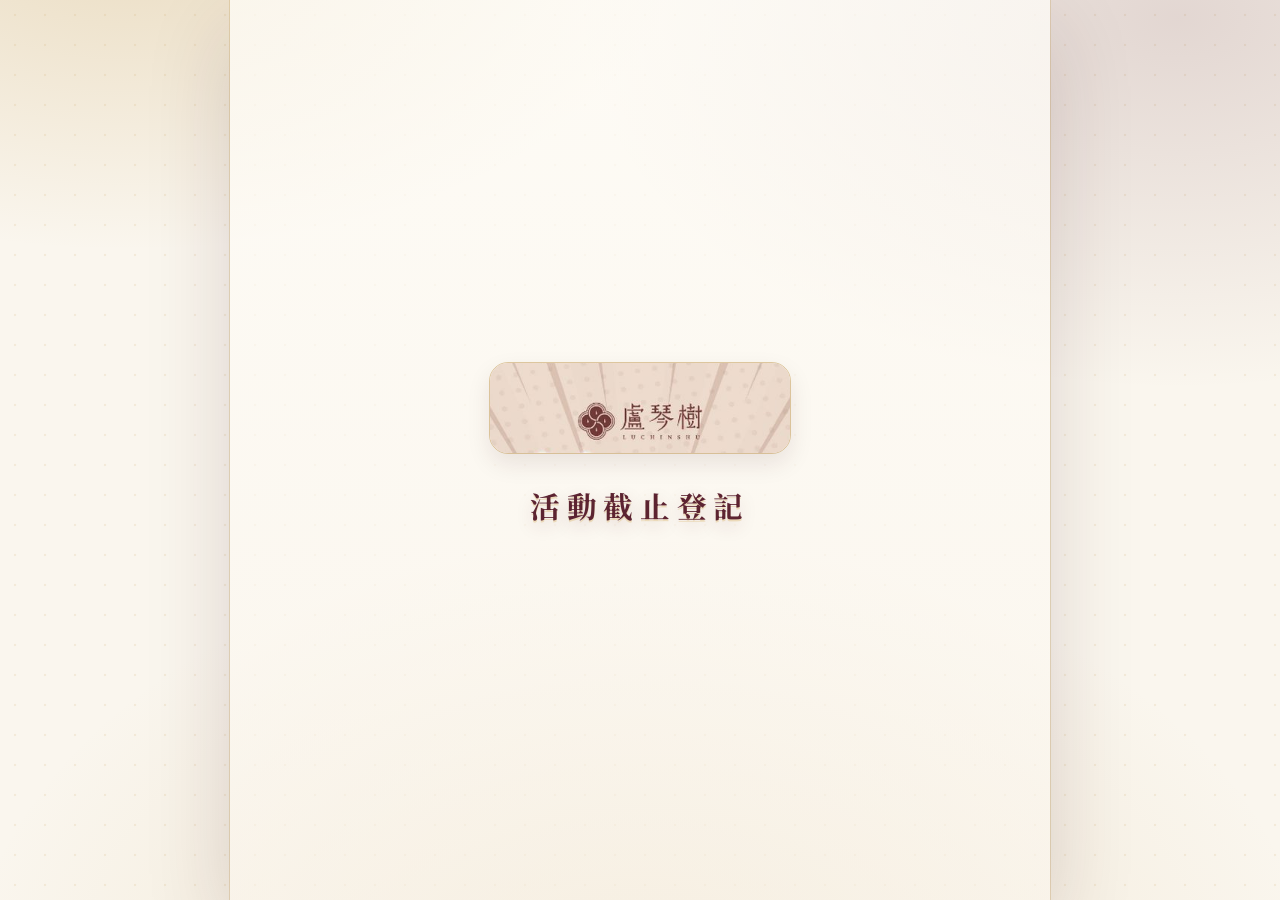
==== commit 80f0facb: "feat: close lottery registration at 2026-11-30 23:59 Taipei Hide the channel picker and form and sho" ====
--- a/index.html
+++ b/index.html
@@ -10,10 +10,15 @@
 <link href="https://fonts.googleapis.com/css2?family=Noto+Sans+TC:wght@400;500;700&family=Noto+Serif+TC:wght@600;700&display=swap" rel="stylesheet">
 <!-- assets 20261030f: channel is locked after the gate; no in-form switch -->
 <!-- assets 20261030g: 試算表回 ok 才顯示登記成功 -->
-<link rel="stylesheet" href="style.css?v=20261030g">
+<!-- assets 20261103c: FB/IG in-app browser uses tap-to-open, no auto location.href -->
+<link rel="stylesheet" href="style.css?v=20261125a">
 <script>
-/* 有 ?channel= 時先標記，避免掃碼深連結先閃過選擇畫面。別名與 validate.js resolveChannel 一致。 */
+/* 截止後先標 registration-closed，避免表單或管道選擇閃過。有 ?channel= 時先標記，避免掃碼深連結先閃過選擇畫面。別名與 validate.js resolveChannel 一致。 */
 (function () {
+  if (Date.now() >= new Date('2026-11-30T23:59:00+08:00').getTime()) {
+    document.documentElement.classList.add('registration-closed');
+    return;
+  }
   var q = location.search.charAt(0) === '?' ? location.search.slice(1) : location.search;
   if (!q) return;
   var raw = '';
@@ -41,6 +46,13 @@
 
 <div class="page">
 
+  <section class="gate closed-notice" id="closedNotice" aria-live="polite" aria-label="活動截止登記">
+    <div class="gate-logo" aria-hidden="true">
+      <img src="assets/hero-promo.jpg?v=20261029e" alt="">
+    </div>
+    <h1 class="closed-title">活動截止登記</h1>
+  </section>
+
   <section class="gate" id="channelGate" aria-label="選擇購買管道">
     <h1 class="sr-only">盧琴樹 LUCHINSHU 雙11抽獎登記</h1>
     <div class="gate-logo" aria-hidden="true">
@@ -150,8 +162,8 @@
 
         <div class="field full" id="orderIdField" hidden>
           <label class="main" for="fOrderId">訂單編號 <span class="req">*</span></label>
-          <input type="text" id="fOrderId" name="orderId" autocapitalize="characters" autocomplete="off" placeholder="例：2026103000123">
-          <p class="channel-tip">線上訂單不用填發票（發票開比較慢），填訂單編號就能參加抽獎喔。</p>
+          <input type="text" id="fOrderId" name="orderId" autocapitalize="characters" autocomplete="off" placeholder="例：LU1187207774">
+          <p class="channel-tip">官網訂單編號是 2～3 碼英文加 9～11 個數字，例如 LU1187207774。後面如果有 AP 付款編號，也可以整串貼上。</p>
           <div class="field-error" data-err-for="orderId"></div>
         </div>
 
@@ -168,7 +180,7 @@
         </div>
 
         <div class="field">
-          <label class="main" for="fPhone">電話 <span class="req">*</span></label>
+          <label class="main" for="fPhone">台灣手機 <span class="req">*</span></label>
           <input type="tel" id="fPhone" name="phone" autocomplete="tel" inputmode="tel" placeholder="例：0912345678">
           <div class="field-error" data-err-for="phone"></div>
         </div>
@@ -240,8 +252,8 @@
       <p class="success-text">接下來最重要的一步：<strong>請到活動貼文留言</strong>，有留言才會進入抽獎名單！</p>
       <p class="success-phrase">留言打這句就對了：「我要吃糖心酥」</p>
       <p class="success-text">小編是用「FB／IG 帳號」對名單的，留言帳號要和剛剛填的一樣喔。</p>
-      <p class="countdown" id="countdownText">活動貼文還沒上線時，不會自動跳轉。</p>
-      <a class="btn btn-gold" id="goPostBtn" href="#" target="_blank" rel="noopener">馬上去貼文留言</a>
+      <p class="countdown" id="countdownText" aria-live="polite">活動貼文還沒上線時，不會自動跳轉。</p>
+      <a class="btn btn-gold" id="goPostBtn" target="_blank" rel="noopener noreferrer">馬上去貼文留言</a>
       <div class="follow-box">
         <p class="follow-title">順便追蹤粉專／IG 吧！</p>
         <p class="follow-text">中獎名單會在那邊公布，追蹤才能第一時間知道有沒有中獎 ✨</p>
@@ -260,8 +272,8 @@
   </div>
 </div>
 
-<script src="validate.js?v=20261030g"></script>
-<script src="config.js?v=20261030g"></script>
-<script src="app.js?v=20261030g"></script>
+<script src="validate.js?v=20261125a"></script>
+<script src="config.js?v=20261103c"></script>
+<script src="app.js?v=20261125a"></script>
 </body>
 </html>
--- a/style.css
+++ b/style.css
@@ -831,6 +831,22 @@
 html.channel-preset .gate,
 html.channel-open .gate { display: none; }
 
+#closedNotice { display: none; }
+html.registration-closed #channelGate,
+html.registration-closed #campaign { display: none !important; }
+html.registration-closed #closedNotice {
+  display: flex;
+}
+.closed-title {
+  margin: 0;
+  font-family: var(--serif);
+  font-weight: 700;
+  font-size: 1.85rem;
+  letter-spacing: .22em;
+  color: var(--wine);
+  text-shadow: 0 2px 0 rgba(227, 200, 146, .55), 0 6px 18px rgba(92, 35, 49, .18);
+}
+
 .gate-logo {
   width: min(78vw, 300px);
   aspect-ratio: 400 / 120;
@@ -908,7 +924,8 @@
 #formCard { scroll-margin-top: 12px; }
 
 @media (min-width: 900px) {
-  html:not(.channel-open):not(.channel-preset) .page {
+  html:not(.channel-open):not(.channel-preset):not(.registration-closed) .page,
+  html.registration-closed .page {
     margin: 0 auto;
     min-height: 100dvh;
     border-radius: 0;
